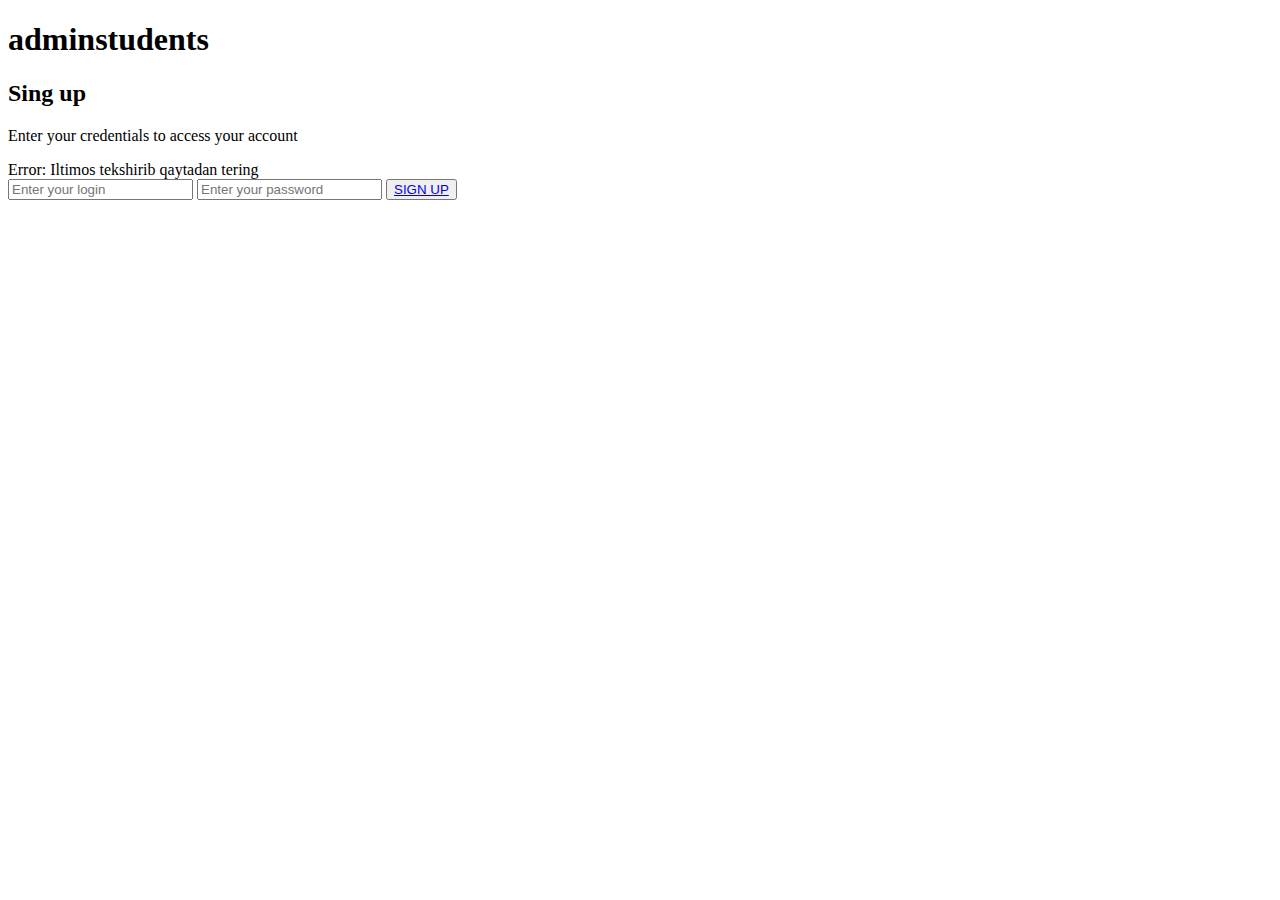
==== index1.html @ e7bf8bae "end" ====
<!DOCTYPE html>
<html lang="en">
<head>
    <link href="https://fonts.googleapis.com/css2?family=Poppins:wght@300;400;700&display=swap" rel="stylesheet">

    <meta charset="UTF-8">
    <meta name="viewport" content="width=device-width, initial-scale=1.0">
    <title>Sign upp</title>
    <link rel="stylesheet" href="style1.css">
    <style>
      
    </style>
</head>
<body>

    <div class="container">
        <h1><span class="admin">admin</span>students</h1>
        <h2>Sing up</h2>
        <p>Enter your credentials to access your account</p>
        
        <div class="error" id="message">Error: Iltimos tekshirib qaytadan tering</div>

        <input type="text" id="login" placeholder="Enter your login">
        <input type="password" id="password" placeholder="Enter your password">
        <button onclick="validateForm()"><a href="./index2.html">SIGN UP</a></button>
        
    </div>

   <script src="./js/scripit1.js"></script>

</body>
</html>
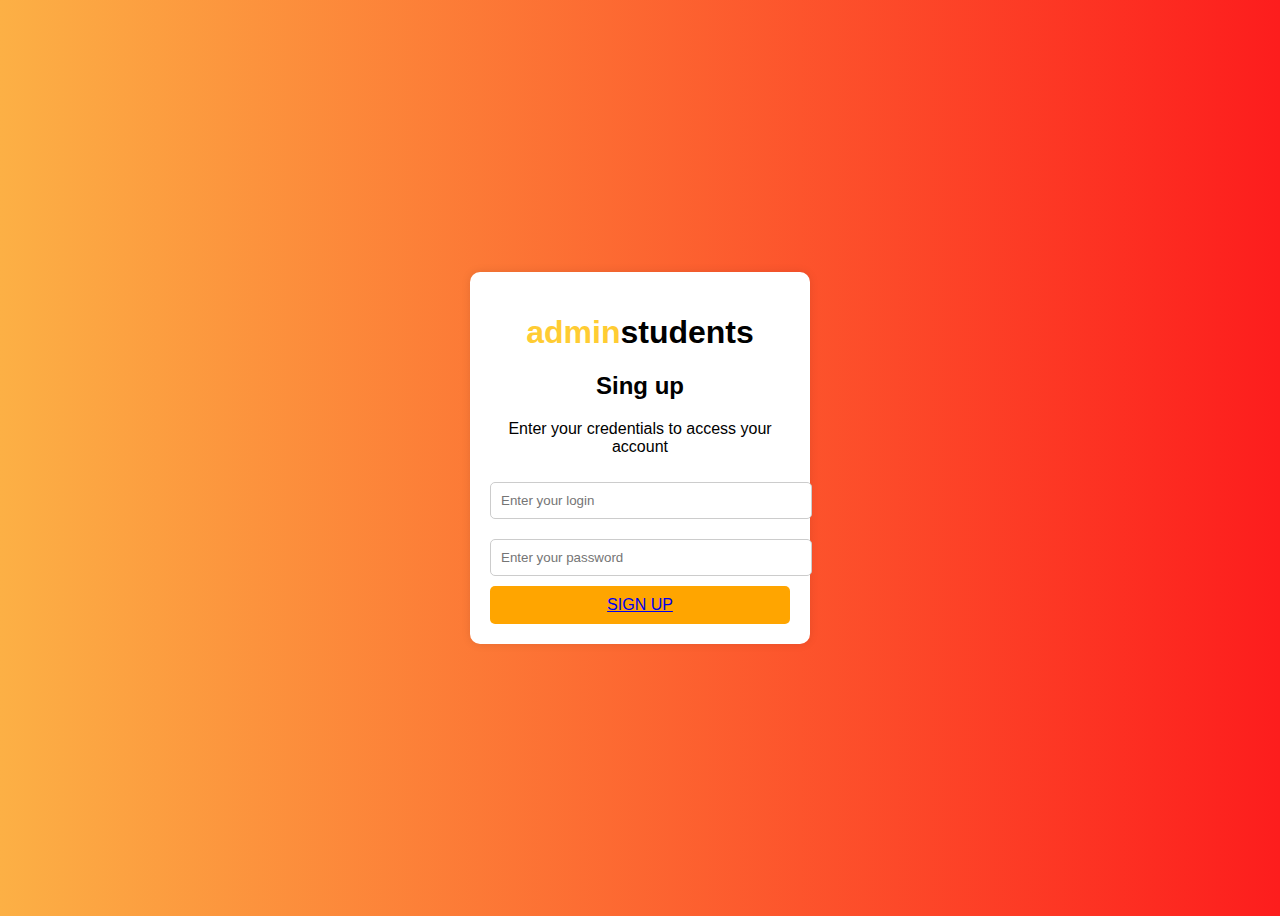
==== commit bb11e190: "end" ====
--- a/index1.html
+++ b/index1.html
@@ -6,7 +6,7 @@
     <meta charset="UTF-8">
     <meta name="viewport" content="width=device-width, initial-scale=1.0">
     <title>Sign upp</title>
-    <link rel="stylesheet" href="style1.css">
+    <link rel="stylesheet" href="css/style1.css">
     <style>
       
     </style>
--- a/css/style1.css
+++ b/css/style1.css
@@ -0,0 +1,47 @@
+body {
+    font-family: Arial, sans-serif;
+    display: flex;
+    justify-content: center;
+    align-items: center;
+    height: 100vh;
+    background: linear-gradient(to right, #fcb045, #fd1d1d);
+    
+}
+
+
+.container {
+    background: white;
+    padding: 20px;
+    border-radius: 10px;
+    box-shadow: 0px 0px 10px rgba(0, 0, 0, 0.1);
+    width: 300px;
+    text-align: center;
+}
+input {
+    width: 100%;
+    padding: 10px;
+    margin: 10px 0;
+    border: 1px solid #ccc;
+    border-radius: 5px;
+}
+.admin{
+    color: #fc3;
+}
+.error {
+    color: red;
+    font-size: 14px;
+    margin-bottom: 10px;
+    display: none; 
+}
+button {
+    
+    width: 100%;
+    padding: 10px;
+    background: orange;
+    border: none;
+    color: white;
+    font-size: 16px;
+    cursor: pointer;
+    border-radius: 5px;
+    
+}